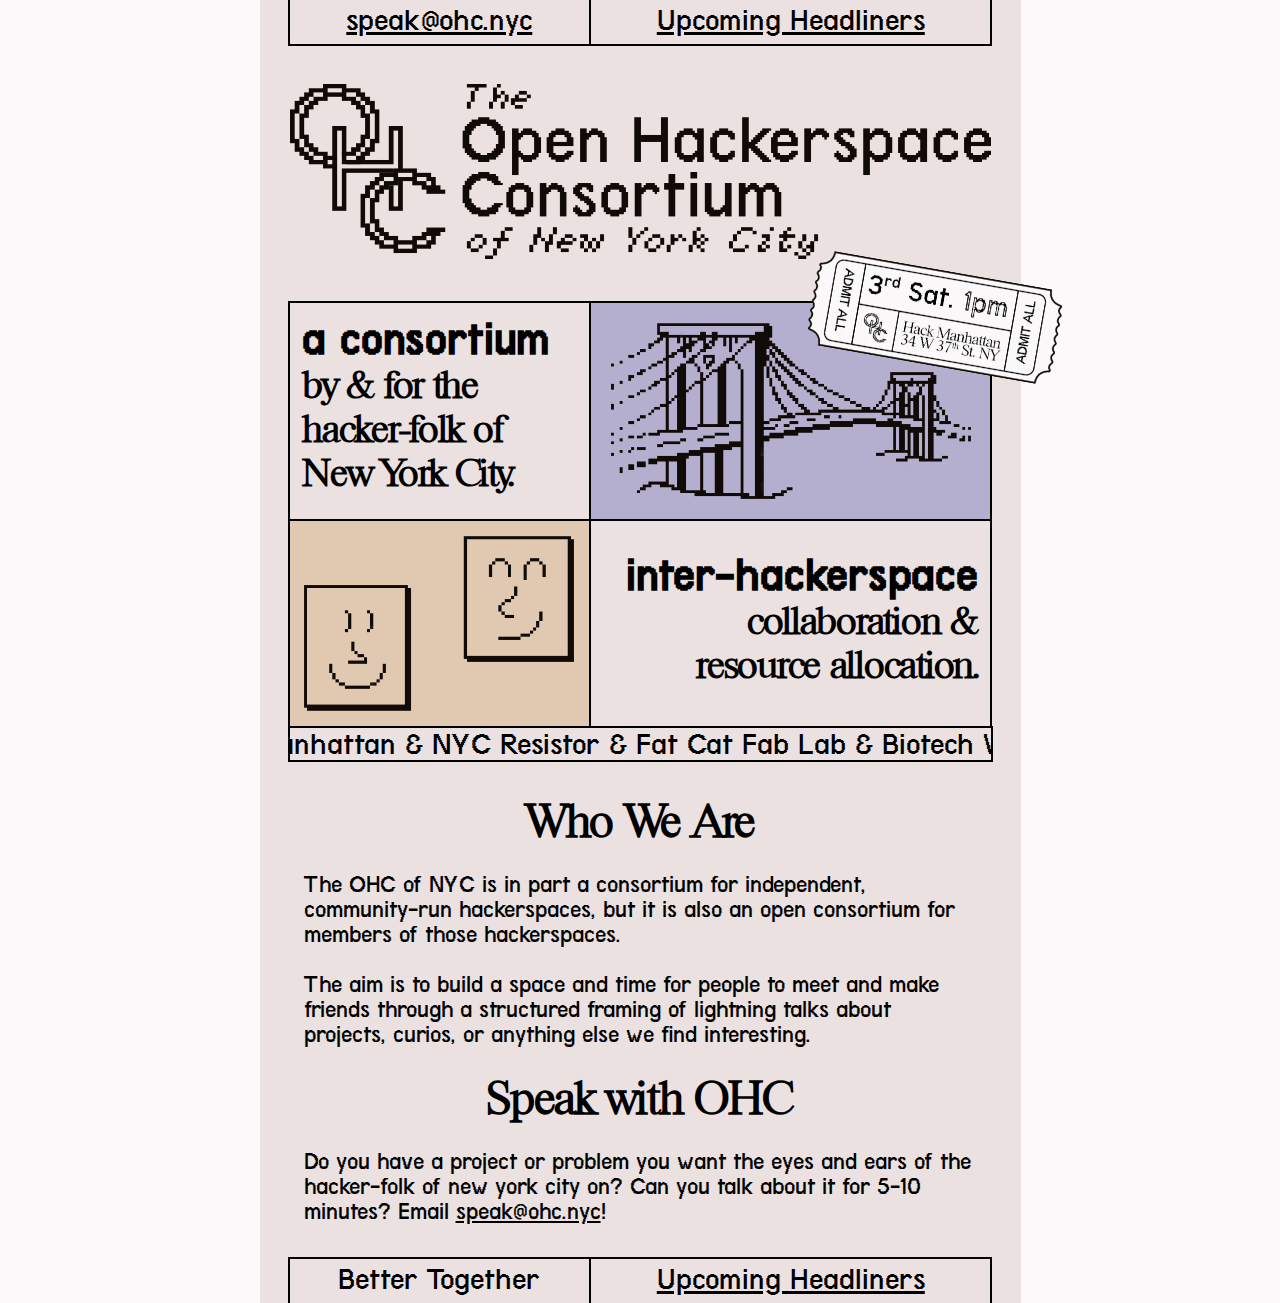
==== index.html @ 44d905d7 "updated marquee" ====
<!doctype html>
<html lang="">

<head>
    <meta charset="UTF-8" />
    <meta name="viewport" content="width=device-width, initial-scale=1.0" />
    <link rel="stylesheet prefetch" href="assets/css/style.css" />
    <link rel="icon" type="image/webp" href="assets/favicon.webp" />
    <script src="assets/marquee.js"></script>
    <meta property="og:title" content="The Open Hackerspace Consortium of NYC" />
    <meta property="og:description" content="A consortium by and for the hacker-folk of New York City for inter-hackerspace collaboration & resource allocation." />
    <meta property="og:url" content="https://ohc.nyc" />
    <title>The OHC of NYC</title>
</head>

<body>
    <row>
        <a href="mailto:speak@ohc.nyc">speak@ohc.nyc</a>
        <a href="headliners">Upcoming Headliners</a>
    </row>

    <img class="ticket" src="assets/ticket.webp">
    <img class="logomark" src="assets/logomark.webp" />

    <div class="hero">
        <div class="motto1 box">
            <h2>a consortium</h2>
            <h3>
                by & for the <br />
                hacker-folk of <br />
                New York City.
            </h3>
        </div>

        <img class="bridge box" src="assets/bridge.webp" />

        <img class="friends box" src="assets/friends.webp" />

        <div class="motto2 box">
            <h2>inter-hackerspace</h2>
            <h3>
                collaboration & <br />
                resource allocation.
            </h3>
        </div>
    </div>

    <div class="marquee"><a>
            Hack Manhattan &
            NYC Resistor &
            Fat Cat Fab Lab &
            Biotech Without Borders &&nbsp
        </a></div>

    <div class="content">
        <h1>Who We Are</h1>
        <p>
            The OHC of NYC is in part a consortium for independent,
            community-run hackerspaces, but it is also an open consortium
            for members of those hackerspaces.
        </p>
        <p>
            The aim is to build a space and time for people to meet
            and make friends through a structured framing of
            lightning talks about projects, curios, or
            anything else we find interesting.
        </p>
        <h1>Speak with OHC</h1>
        <p>
            Do you have a project or problem you want the eyes and ears of the
            hacker-folk of new york city on? Can you talk about it for 5-10 minutes?
            Email <a href="mailto:speak@ohc.nyc">speak@ohc.nyc</a>!
        </p>
    </div>

    <row>
        <a>Better Together</a>
        <a href="headliners">Upcoming Headliners</a>
    </row>

    <!-- <div class="content">
        <h1>Better Together</h1>
        <p>
            A list, neither complete nor exclusive, of the friends of OHC. This
            list may be incomplete, and if you help run a hackerspace in New
            York City, you can help by <a href="mailto:contact@ohc.nyc">expanding it</a>.
        </p>
        <ul>
            <li>
                <img>
                <div>
                    <h2>Biotech Without Borders</h2>
                    <p></p>
                </div>
            </li>
            <li>
                <img>
                <div>
                    <h2>NYC Resistor</h2>
                    <p></p>
                </div>
            </li>
            <li>
                <img>
                <div>
                    <h2>Hack Manhattan</h2>
                    <p></p>
                </div>
            </li>
            <li>
                <img>
                <div>
                    <h2>Fat Cat Fab Lab</h2>
                    <p></p>
                </div>
            </li>
            <li>
                <img>
                <div>
                    <h2>Basement of Woodbine</h2>
                    <p></p>
                </div>
            </li>
            <li>
                <img>
                <div>
                    <h2>Prime Produce</h2>
                    <p></p>
                </div>
            </li>
        </ul>
    </div> -->
</body>

<!-- <footer></footer> -->

</html>
---- assets/css/style.css ----
html {
    background-color: #FBF9F9;
}

h1,
h3 {
    font-family: "riccione";
    letter-spacing: -0.1vw;
    margin: auto;
}

h2 {
    font-family: "terminal";
    margin: auto;
}

p,
a {
    color: black;
    font-family: "terminal";
    font-size: 25px;
}

img {
    max-width: 100%;
}

body {
    margin: auto;
    padding-inline: 30px;
    max-width: 701px;
    background-color: hsl(7, 22%, 90%);
    min-height: 100vh;
}

row {
    display: grid;
    grid-template-columns: 3fr 4fr;
    column-gap: 2px;

    a {
        font-size: xx-large;
        outline: 2px black solid;
        text-align: center;
        padding-top: 4px;
        padding-bottom: 8px;
    }
}

footer {
    display: grid;
    height: 300px;
    background-color: black;
}

.ticket {
    position: absolute;
    width: 250px;
    margin-left: 520px;
    margin-top: 225px;
    transform: rotate(10deg);
}

.ticket:hover {
    animation-name: spin;
    animation-duration: 400ms;
    animation-iteration-count: 1;
    animation-timing-function: ease-in-out;
}

.logomark {
    margin-block: 40px;
}

.hero {
    display: grid;
    grid-template-columns: 3fr 4fr;
    row-gap: 2px;
    column-gap: 2px;
    font-size: xx-large;

    img,
    .motto1,
    .motto2 {
        outline: 2px black solid;
        padding-inline: 1vw;
    }

    img {
        width: 90%;
        padding: 5%;
    }

    .bridge {
        background-color: #B4AFCF;
    }

    .friends {
        background-color: #E0C8B1;
    }

    .motto1 {
        padding-top: 12px;
    }

    .motto2 {
        padding-top: 30px;
        text-align: end;
    }
}

.content {
    width: 96%;
    margin: auto;
    margin-block: 5%;

    h1 {
        text-align: center;
        font-size: 45px;
    }

    h2 {
        font-size: 35px;
    }

    ul {
        h1 {
            margin-bottom: 20px;
        }
    }

    li {
        list-style: none;
        display: grid;
        grid-template-columns: 140px auto;
        grid-template-rows: 160px;
        column-gap: 20px;

        p {
            margin: auto;
        }

        a {
            font-style: italic;
        }

        img {
            width: 90%;
            padding: 5%;
            aspect-ratio: 1/1;
            image-rendering: optimizeSpeed;
            image-rendering: -moz-crisp-edges;
            image-rendering: -o-crisp-edges;
            image-rendering: -webkit-optimize-contrast;
            image-rendering: pixelated;
            image-rendering: optimize-contrast;
            -ms-interpolation-mode: nearest-neighbor;
        }
    }
}

.marquee {
    overflow: hidden;
    display: flex;
    outline: 2px black solid;
    margin-top: 2px;

    a {
        font-size: xx-large;
        white-space: nowrap;
        outline: 0px;
    }
}

@media only screen and (max-width: 750px) {
    .ticket {
        margin-left: 500px;
        margin-top: 225px;
        width: 200px;
    }
}

@media only screen and (max-width: 700px) {
    html {
        background-color: hsl(7, 22%, 90%);
    }

    .ticket {
        display: none;
    }

    .marquee {
        margin-top: 16px;

        a {
            font-size: 5vw;
        }
    }

    body {
        padding-inline: 0px;
    }

    row {
        margin-block: 2px;

        a {
            font-size: larger;
        }
    }

    .logomark {
        width: 96%;
        padding-inline: 2%;
        margin-block: 15px;
    }

    .hero {
        grid-template-columns: 1fr;
        grid-template-rows: 4fr 3fr;
        font-size: 6vw;

        img,
        .motto1,
        .motto2 {
            padding-top: 0px;
            outline: none;
        }

        h2 {
            letter-spacing: -0.4vw;
        }

        img {
            display: none;
        }

        .motto1 {
            background: no-repeat right/38vw url("../half-bridge.webp");
        }

        .motto2 {
            background: no-repeat left/24vw url("../close-friends.webp");
            margin-inline: 1vw;
            margin-block: 4px;
        }
    }

    .content {
        h1 {
            font-size: 10vw;
        }

        ul {
            padding: 0px;

            h1 {
                margin-top: -25px;
            }
        }

        li {
            grid-template-columns: auto;
            grid-template-rows: auto;

            div {
                margin-bottom: 30px;
            }

            img {
                padding: 0px;
                width: 80px;
            }
        }
    }
}

@font-face {
    font-family: "riccione";
    src: url("../fonts/riccione-serial-light-regular.ttf") format("truetype");
    font-weight: normal;
    font-style: normal;
}

@font-face {
    font-family: "terminal";
    src: url("../fonts/terminal-grotesque.ttf") format("truetype");
    font-weight: normal;
    font-style: normal;
}

@keyframes spin {
    0% {
        transform: rotate(10deg);
        -webkit-transform: rotate(10deg);
        -moz-transform: rotate(10deg);
        -ms-transform: rotate(10deg);
    }

    33% {
        transform: rotate(6deg);
        -webkit-transform: rotate(6deg);
        -moz-transform: rotate(6deg);
        -ms-transform: rotate(6deg);
    }

    66% {
        transform: rotate(16deg);
        -webkit-transform: rotate(16deg);
        -moz-transform: rotate(6deg);
        -ms-transform: rotate(6deg);
    }

    100% {
        transform: rotate(10deg);
        -webkit-transform: rotate(10deg);
        -moz-transform: rotate(6deg);
        -ms-transform: rotate(6deg);
    }
}
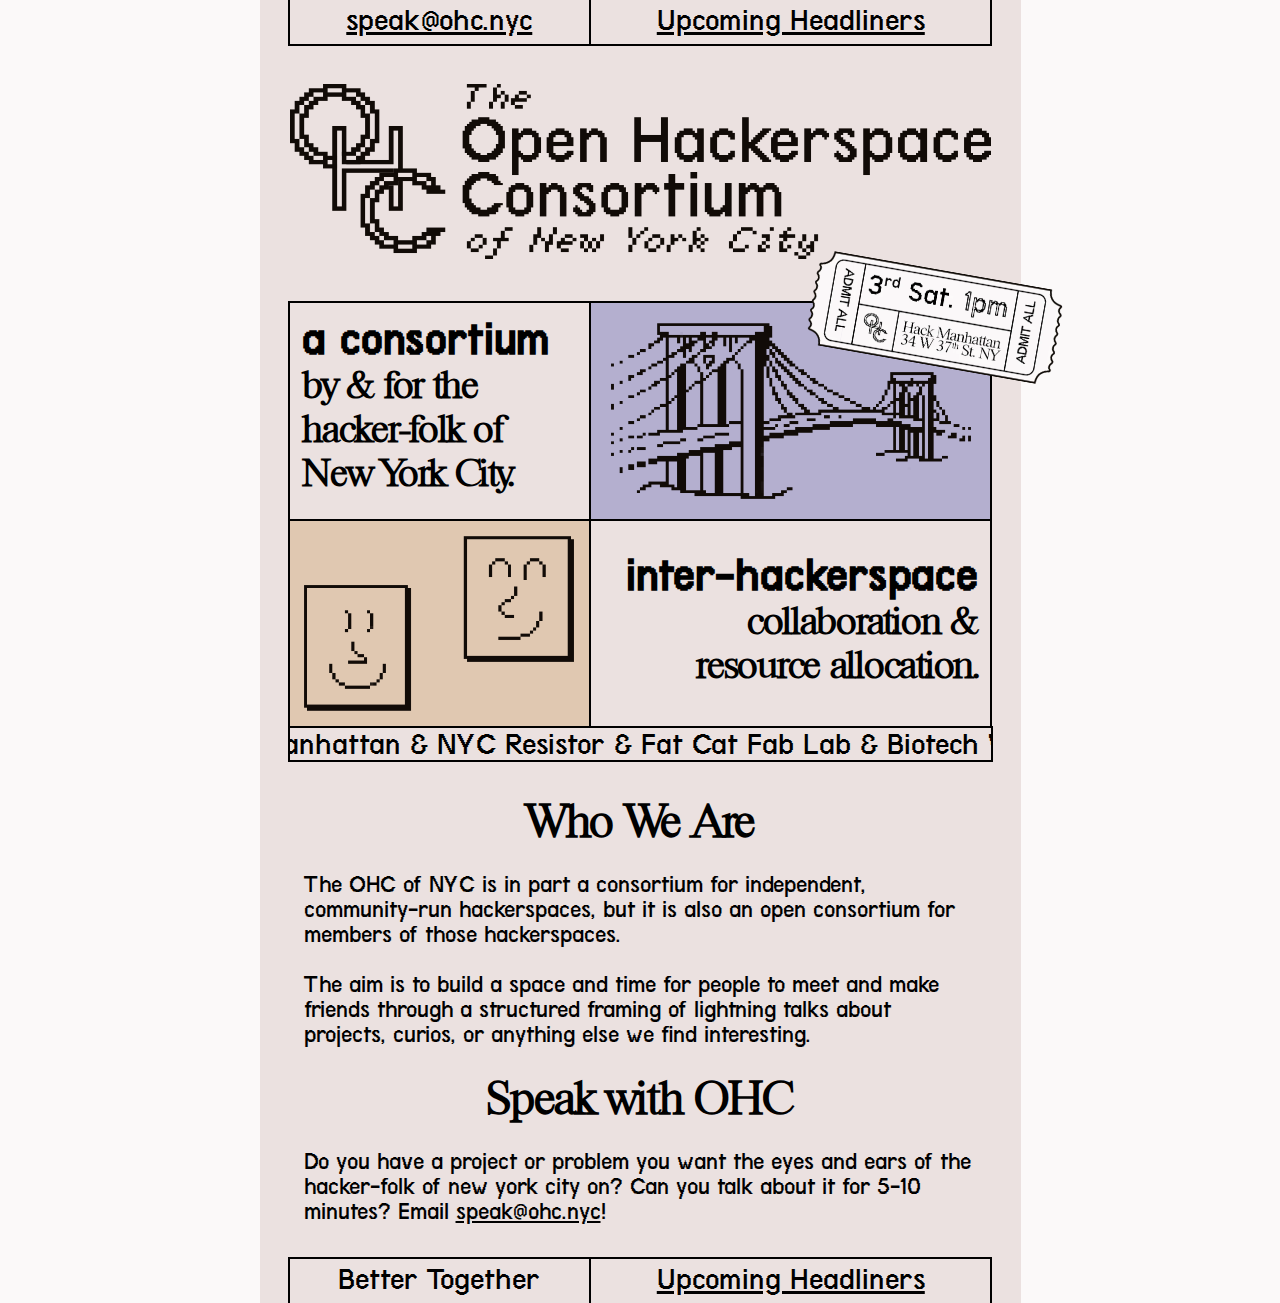
==== commit 4d91b845: "added alt text - thanks Danny!" ====
--- a/index.html
+++ b/index.html
@@ -19,7 +19,7 @@
         <a href="headliners">Upcoming Headliners</a>
     </row>
 
-    <img class="ticket" src="assets/ticket.webp">
+    <img alt="a carnival style ticket that says: admit all 3rd Sat. 1PM Hack Manhattan 34 W 37th Street The Open Hackerspace Consortium of New York City a consortium by and for the hacker-folk of NYC for inter-space collaboration and resource allocation" class="ticket" src="assets/ticket.webp">
     <img class="logomark" src="assets/logomark.webp" />
 
     <div class="hero">
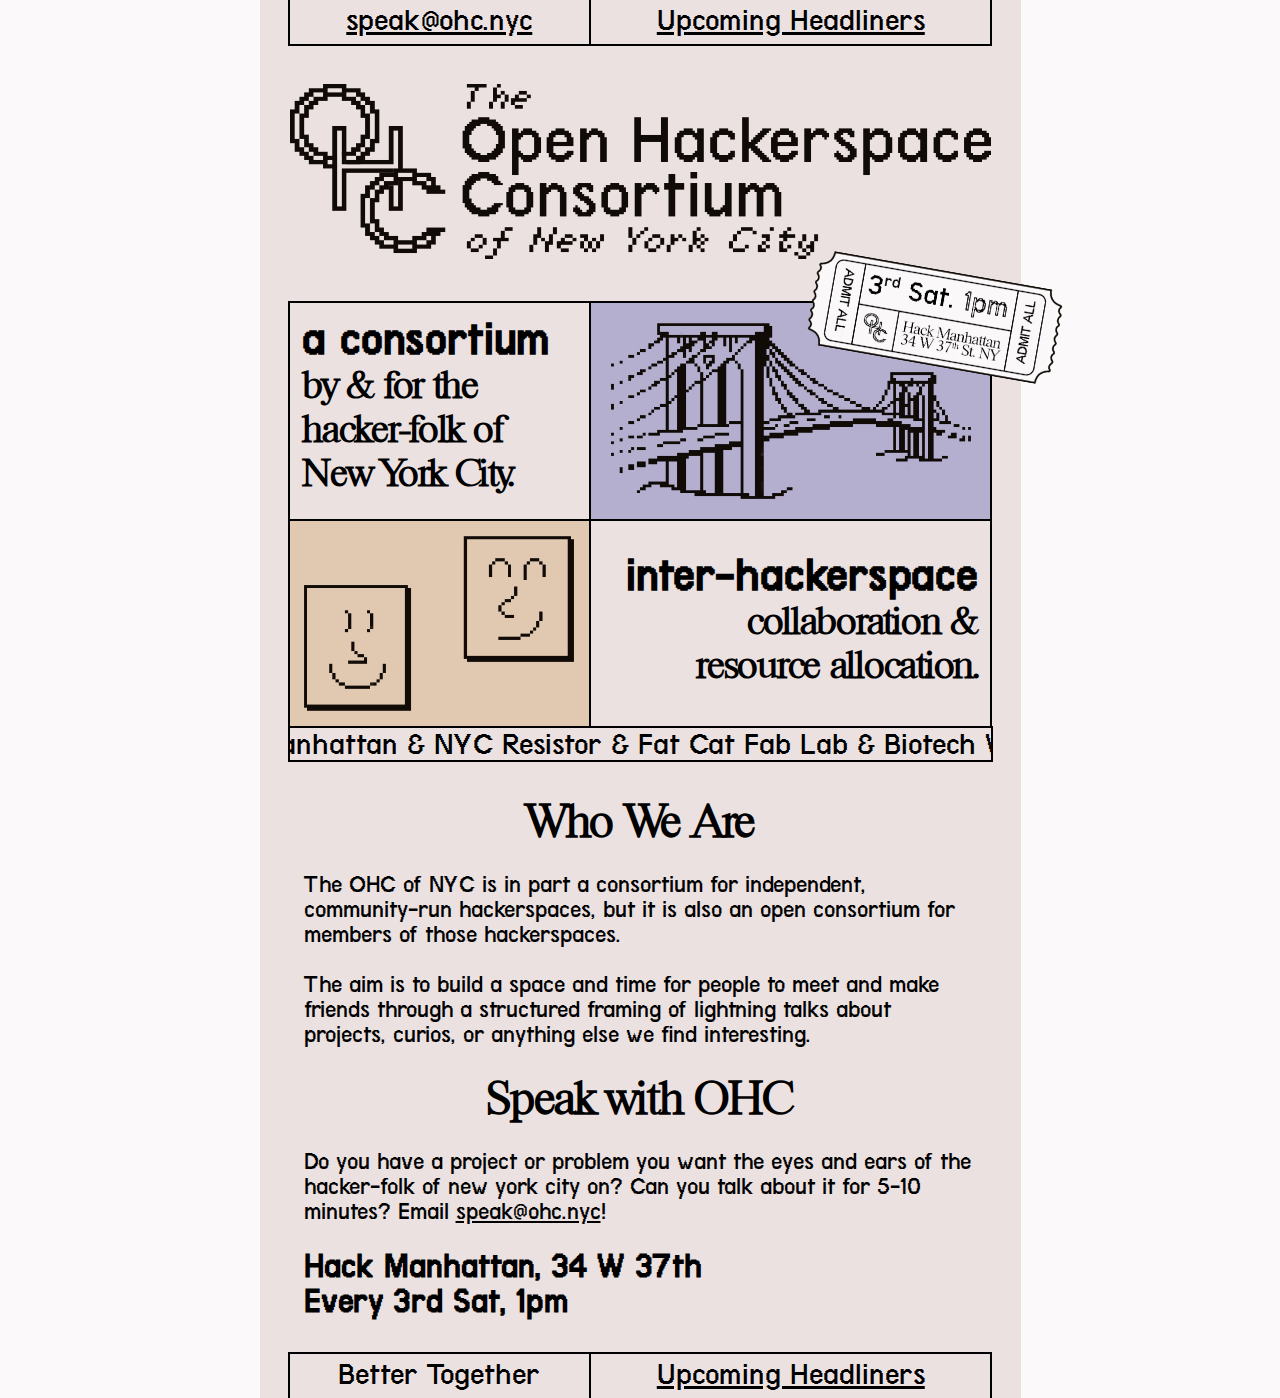
==== commit 53660476: "added time/place temporarily" ====
--- a/index.html
+++ b/index.html
@@ -71,6 +71,10 @@
             hacker-folk of new york city on? Can you talk about it for 5-10 minutes?
             Email <a href="mailto:speak@ohc.nyc">speak@ohc.nyc</a>!
         </p>
+        <h2>
+            Hack Manhattan, 34 W 37th
+            <br>Every 3rd Sat, 1pm
+        </h2>
     </div>
 
     <row>
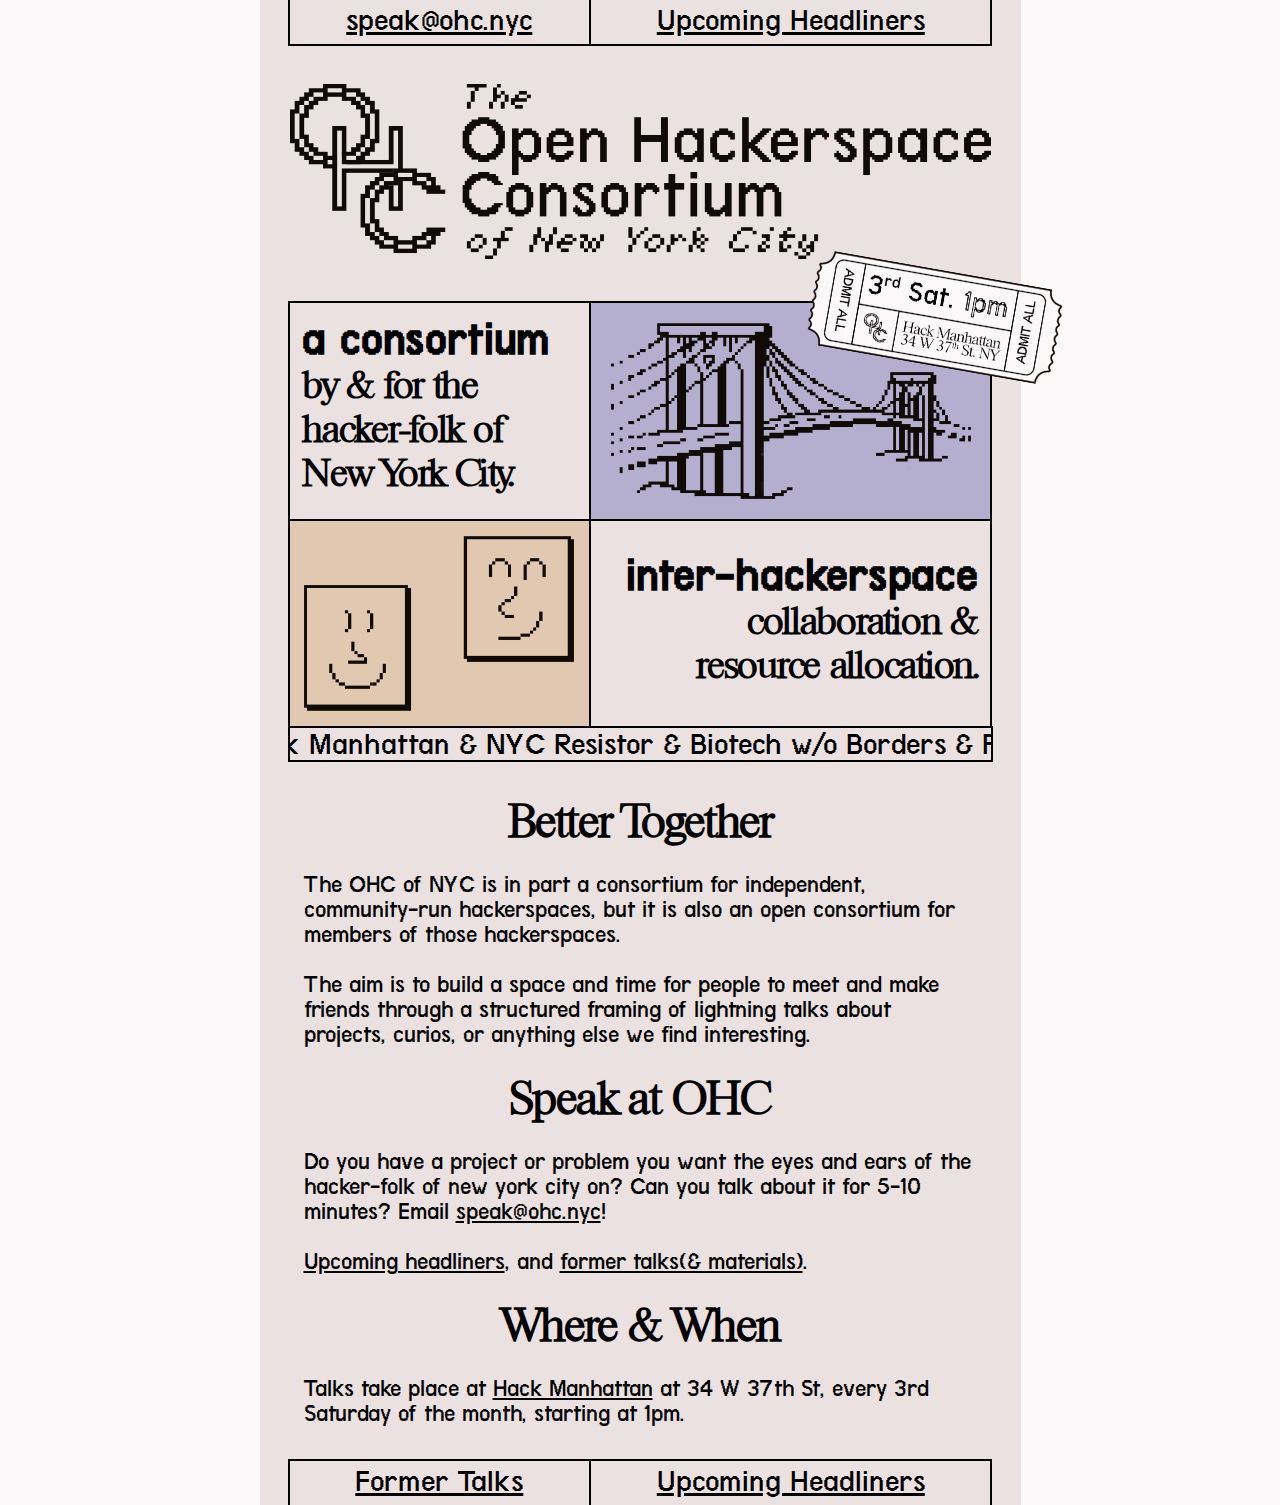
==== commit 29634de8: "added where & when" ====
--- a/index.html
+++ b/index.html
@@ -20,7 +20,7 @@
     </row>
 
     <img alt="a carnival style ticket that says: admit all 3rd Sat. 1PM Hack Manhattan 34 W 37th Street The Open Hackerspace Consortium of New York City a consortium by and for the hacker-folk of NYC for inter-space collaboration and resource allocation" class="ticket" src="assets/ticket.webp">
-    <img class="logomark" src="assets/logomark.webp" />
+    <img class="logomark" src="assets/logomark.webp">
 
     <div class="hero">
         <div class="motto1 box">
@@ -45,15 +45,18 @@
         </div>
     </div>
 
-    <div class="marquee"><a>
+    <div class="marquee" onmouseenter="speed=0;" onmouseleave="speed=0.3;"><a>
             Hack Manhattan &
             NYC Resistor &
+            Biotech w/o Borders &
             Fat Cat Fab Lab &
-            Biotech Without Borders &&nbsp
-        </a></div>
+            NYC 2600 &
+            Always More &&nbsp
+        </a>
+    </div>
 
     <div class="content">
-        <h1>Who We Are</h1>
+        <h1>Better Together</h1>
         <p>
             The OHC of NYC is in part a consortium for independent,
             community-run hackerspaces, but it is also an open consortium
@@ -65,77 +68,27 @@
             lightning talks about projects, curios, or
             anything else we find interesting.
         </p>
-        <h1>Speak with OHC</h1>
+        <h1>Speak at OHC</h1>
         <p>
             Do you have a project or problem you want the eyes and ears of the
             hacker-folk of new york city on? Can you talk about it for 5-10 minutes?
             Email <a href="mailto:speak@ohc.nyc">speak@ohc.nyc</a>!
         </p>
-        <h2>
-            Hack Manhattan, 34 W 37th
-            <br>Every 3rd Sat, 1pm
-        </h2>
+        <p>
+            <a href="headliners">Upcoming headliners</a>, and
+            <a href="former">former talks(& materials)</a>.
+        </p>
+        <h1>Where & When</h1>
+        <p>
+            Talks take place at <a href="https://hackmanhattan.com">Hack Manhattan</a>
+            at 34 W 37th St, every 3rd Saturday of the month, starting at 1pm.
+        </p>
     </div>
 
     <row>
-        <a>Better Together</a>
+        <a href="former">Former Talks</a>
         <a href="headliners">Upcoming Headliners</a>
     </row>
-
-    <!-- <div class="content">
-        <h1>Better Together</h1>
-        <p>
-            A list, neither complete nor exclusive, of the friends of OHC. This
-            list may be incomplete, and if you help run a hackerspace in New
-            York City, you can help by <a href="mailto:contact@ohc.nyc">expanding it</a>.
-        </p>
-        <ul>
-            <li>
-                <img>
-                <div>
-                    <h2>Biotech Without Borders</h2>
-                    <p></p>
-                </div>
-            </li>
-            <li>
-                <img>
-                <div>
-                    <h2>NYC Resistor</h2>
-                    <p></p>
-                </div>
-            </li>
-            <li>
-                <img>
-                <div>
-                    <h2>Hack Manhattan</h2>
-                    <p></p>
-                </div>
-            </li>
-            <li>
-                <img>
-                <div>
-                    <h2>Fat Cat Fab Lab</h2>
-                    <p></p>
-                </div>
-            </li>
-            <li>
-                <img>
-                <div>
-                    <h2>Basement of Woodbine</h2>
-                    <p></p>
-                </div>
-            </li>
-            <li>
-                <img>
-                <div>
-                    <h2>Prime Produce</h2>
-                    <p></p>
-                </div>
-            </li>
-        </ul>
-    </div> -->
 </body>
 
-<!-- <footer></footer> -->
-
 </html>--- a/assets/css/style.css
+++ b/assets/css/style.css
@@ -1,320 +1,276 @@
 html {
-    background-color: #FBF9F9;
+  background-color: #FBF9F9;
 }
 
 h1,
 h3 {
-    font-family: "riccione";
-    letter-spacing: -0.1vw;
-    margin: auto;
+  font-family: "riccione";
+  letter-spacing: -0.1vw;
+  margin: auto;
 }
 
 h2 {
-    font-family: "terminal";
-    margin: auto;
+  font-family: "terminal";
+  margin: auto;
 }
 
 p,
 a {
-    color: black;
-    font-family: "terminal";
-    font-size: 25px;
+  color: black;
+  font-family: "terminal";
+  font-size: 25px;
 }
 
 img {
-    max-width: 100%;
+  max-width: 100%;
 }
 
 body {
-    margin: auto;
-    padding-inline: 30px;
-    max-width: 701px;
+  margin: auto;
+  padding-inline: 30px;
+  max-width: 701px;
+  background-color: hsl(7, 22%, 90%);
+  min-height: 100vh;
+}
+
+row {
+  display: grid;
+  grid-template-columns: 3fr 4fr;
+  column-gap: 2px;
+}
+row a {
+  font-size: xx-large;
+  outline: 2px black solid;
+  text-align: center;
+  padding-top: 4px;
+  padding-bottom: 8px;
+}
+
+footer {
+  display: grid;
+  height: 300px;
+  background-color: black;
+}
+
+.ticket {
+  position: absolute;
+  width: 250px;
+  margin-left: 520px;
+  margin-top: 225px;
+  transform: rotate(10deg);
+  z-index: 1;
+}
+
+.ticket:hover {
+  animation-name: spin;
+  animation-duration: 400ms;
+  animation-iteration-count: 1;
+  animation-timing-function: ease-in-out;
+}
+
+.logomark {
+  margin-block: 40px;
+}
+
+.hero {
+  display: grid;
+  grid-template-columns: 3fr 4fr;
+  row-gap: 2px;
+  column-gap: 2px;
+  font-size: xx-large;
+}
+.hero img,
+.hero .motto1,
+.hero .motto2 {
+  outline: 2px black solid;
+  padding-inline: 1vw;
+}
+.hero img {
+  width: 90%;
+  padding: 5%;
+}
+.hero .bridge {
+  background-color: #B4AFCF;
+}
+.hero .friends {
+  background-color: #E0C8B1;
+}
+.hero .motto1 {
+  padding-top: 12px;
+}
+.hero .motto2 {
+  padding-top: 30px;
+  text-align: end;
+}
+
+.content {
+  width: 96%;
+  margin: auto;
+  margin-block: 5%;
+}
+.content h1 {
+  text-align: center;
+  font-size: 45px;
+}
+.content h2 {
+  font-size: 35px;
+}
+.content ul h1 {
+  margin-bottom: 20px;
+}
+.content li {
+  list-style: none;
+  display: grid;
+  grid-template-columns: 140px auto;
+  grid-template-rows: 160px;
+  column-gap: 20px;
+}
+.content li p {
+  margin: auto;
+}
+.content li a {
+  font-style: italic;
+}
+.content li img {
+  width: 90%;
+  padding: 5%;
+  aspect-ratio: 1/1;
+  image-rendering: optimizeSpeed;
+  image-rendering: -moz-crisp-edges;
+  image-rendering: -o-crisp-edges;
+  image-rendering: -webkit-optimize-contrast;
+  image-rendering: pixelated;
+  image-rendering: optimize-contrast;
+  -ms-interpolation-mode: nearest-neighbor;
+}
+
+.marquee {
+  overflow: hidden;
+  display: flex;
+  outline: 2px black solid;
+  margin-top: 2px;
+}
+.marquee a {
+  font-size: xx-large;
+  white-space: nowrap;
+  outline: 0px;
+}
+
+@media only screen and (max-width: 750px) {
+  .ticket {
+    margin-left: 500px;
+    margin-top: 225px;
+    width: 200px;
+  }
+}
+@media only screen and (max-width: 700px) {
+  html {
     background-color: hsl(7, 22%, 90%);
-    min-height: 100vh;
-}
-
-row {
-    display: grid;
-    grid-template-columns: 3fr 4fr;
-    column-gap: 2px;
-
-    a {
-        font-size: xx-large;
-        outline: 2px black solid;
-        text-align: center;
-        padding-top: 4px;
-        padding-bottom: 8px;
-    }
-}
-
-footer {
-    display: grid;
-    height: 300px;
-    background-color: black;
-}
-
-.ticket {
-    position: absolute;
-    width: 250px;
-    margin-left: 520px;
-    margin-top: 225px;
+  }
+  .ticket {
+    display: none;
+  }
+  .marquee {
+    margin-top: 16px;
+  }
+  .marquee a {
+    font-size: 5vw;
+  }
+  body {
+    padding-inline: 0px;
+  }
+  row {
+    margin-block: 2px;
+  }
+  row a {
+    font-size: larger;
+  }
+  .logomark {
+    width: 96%;
+    padding-inline: 2%;
+    margin-block: 15px;
+  }
+  .hero {
+    grid-template-columns: 1fr;
+    grid-template-rows: 4fr 3fr;
+    font-size: 6vw;
+  }
+  .hero img,
+  .hero .motto1,
+  .hero .motto2 {
+    padding-top: 0px;
+    outline: none;
+  }
+  .hero h2 {
+    letter-spacing: -0.4vw;
+  }
+  .hero img {
+    display: none;
+  }
+  .hero .motto1 {
+    background: no-repeat right/38vw url("../half-bridge.webp");
+  }
+  .hero .motto2 {
+    background: no-repeat left/24vw url("../close-friends.webp");
+    margin-inline: 1vw;
+    margin-block: 4px;
+  }
+  .content h1 {
+    font-size: 10vw;
+  }
+  .content ul {
+    padding: 0px;
+  }
+  .content ul h1 {
+    margin-top: -25px;
+  }
+  .content li {
+    grid-template-columns: auto;
+    grid-template-rows: auto;
+  }
+  .content li div {
+    margin-bottom: 30px;
+  }
+  .content li img {
+    padding: 0px;
+    width: 80px;
+  }
+}
+@font-face {
+  font-family: "riccione";
+  src: url("../fonts/riccione-serial-light-regular.ttf") format("truetype");
+  font-weight: normal;
+  font-style: normal;
+}
+@font-face {
+  font-family: "terminal";
+  src: url("../fonts/terminal-grotesque.ttf") format("truetype");
+  font-weight: normal;
+  font-style: normal;
+}
+@keyframes spin {
+  0% {
     transform: rotate(10deg);
-}
-
-.ticket:hover {
-    animation-name: spin;
-    animation-duration: 400ms;
-    animation-iteration-count: 1;
-    animation-timing-function: ease-in-out;
-}
-
-.logomark {
-    margin-block: 40px;
-}
-
-.hero {
-    display: grid;
-    grid-template-columns: 3fr 4fr;
-    row-gap: 2px;
-    column-gap: 2px;
-    font-size: xx-large;
-
-    img,
-    .motto1,
-    .motto2 {
-        outline: 2px black solid;
-        padding-inline: 1vw;
-    }
-
-    img {
-        width: 90%;
-        padding: 5%;
-    }
-
-    .bridge {
-        background-color: #B4AFCF;
-    }
-
-    .friends {
-        background-color: #E0C8B1;
-    }
-
-    .motto1 {
-        padding-top: 12px;
-    }
-
-    .motto2 {
-        padding-top: 30px;
-        text-align: end;
-    }
-}
-
-.content {
-    width: 96%;
-    margin: auto;
-    margin-block: 5%;
-
-    h1 {
-        text-align: center;
-        font-size: 45px;
-    }
-
-    h2 {
-        font-size: 35px;
-    }
-
-    ul {
-        h1 {
-            margin-bottom: 20px;
-        }
-    }
-
-    li {
-        list-style: none;
-        display: grid;
-        grid-template-columns: 140px auto;
-        grid-template-rows: 160px;
-        column-gap: 20px;
-
-        p {
-            margin: auto;
-        }
-
-        a {
-            font-style: italic;
-        }
-
-        img {
-            width: 90%;
-            padding: 5%;
-            aspect-ratio: 1/1;
-            image-rendering: optimizeSpeed;
-            image-rendering: -moz-crisp-edges;
-            image-rendering: -o-crisp-edges;
-            image-rendering: -webkit-optimize-contrast;
-            image-rendering: pixelated;
-            image-rendering: optimize-contrast;
-            -ms-interpolation-mode: nearest-neighbor;
-        }
-    }
-}
-
-.marquee {
-    overflow: hidden;
-    display: flex;
-    outline: 2px black solid;
-    margin-top: 2px;
-
-    a {
-        font-size: xx-large;
-        white-space: nowrap;
-        outline: 0px;
-    }
-}
-
-@media only screen and (max-width: 750px) {
-    .ticket {
-        margin-left: 500px;
-        margin-top: 225px;
-        width: 200px;
-    }
-}
-
-@media only screen and (max-width: 700px) {
-    html {
-        background-color: hsl(7, 22%, 90%);
-    }
-
-    .ticket {
-        display: none;
-    }
-
-    .marquee {
-        margin-top: 16px;
-
-        a {
-            font-size: 5vw;
-        }
-    }
-
-    body {
-        padding-inline: 0px;
-    }
-
-    row {
-        margin-block: 2px;
-
-        a {
-            font-size: larger;
-        }
-    }
-
-    .logomark {
-        width: 96%;
-        padding-inline: 2%;
-        margin-block: 15px;
-    }
-
-    .hero {
-        grid-template-columns: 1fr;
-        grid-template-rows: 4fr 3fr;
-        font-size: 6vw;
-
-        img,
-        .motto1,
-        .motto2 {
-            padding-top: 0px;
-            outline: none;
-        }
-
-        h2 {
-            letter-spacing: -0.4vw;
-        }
-
-        img {
-            display: none;
-        }
-
-        .motto1 {
-            background: no-repeat right/38vw url("../half-bridge.webp");
-        }
-
-        .motto2 {
-            background: no-repeat left/24vw url("../close-friends.webp");
-            margin-inline: 1vw;
-            margin-block: 4px;
-        }
-    }
-
-    .content {
-        h1 {
-            font-size: 10vw;
-        }
-
-        ul {
-            padding: 0px;
-
-            h1 {
-                margin-top: -25px;
-            }
-        }
-
-        li {
-            grid-template-columns: auto;
-            grid-template-rows: auto;
-
-            div {
-                margin-bottom: 30px;
-            }
-
-            img {
-                padding: 0px;
-                width: 80px;
-            }
-        }
-    }
-}
-
-@font-face {
-    font-family: "riccione";
-    src: url("../fonts/riccione-serial-light-regular.ttf") format("truetype");
-    font-weight: normal;
-    font-style: normal;
-}
-
-@font-face {
-    font-family: "terminal";
-    src: url("../fonts/terminal-grotesque.ttf") format("truetype");
-    font-weight: normal;
-    font-style: normal;
-}
-
-@keyframes spin {
-    0% {
-        transform: rotate(10deg);
-        -webkit-transform: rotate(10deg);
-        -moz-transform: rotate(10deg);
-        -ms-transform: rotate(10deg);
-    }
-
-    33% {
-        transform: rotate(6deg);
-        -webkit-transform: rotate(6deg);
-        -moz-transform: rotate(6deg);
-        -ms-transform: rotate(6deg);
-    }
-
-    66% {
-        transform: rotate(16deg);
-        -webkit-transform: rotate(16deg);
-        -moz-transform: rotate(6deg);
-        -ms-transform: rotate(6deg);
-    }
-
-    100% {
-        transform: rotate(10deg);
-        -webkit-transform: rotate(10deg);
-        -moz-transform: rotate(6deg);
-        -ms-transform: rotate(6deg);
-    }
+    -webkit-transform: rotate(10deg);
+    -moz-transform: rotate(10deg);
+    -ms-transform: rotate(10deg);
+  }
+  33% {
+    transform: rotate(6deg);
+    -webkit-transform: rotate(6deg);
+    -moz-transform: rotate(6deg);
+    -ms-transform: rotate(6deg);
+  }
+  66% {
+    transform: rotate(16deg);
+    -webkit-transform: rotate(16deg);
+    -moz-transform: rotate(6deg);
+    -ms-transform: rotate(6deg);
+  }
+  100% {
+    transform: rotate(10deg);
+    -webkit-transform: rotate(10deg);
+    -moz-transform: rotate(6deg);
+    -ms-transform: rotate(6deg);
+  }
 }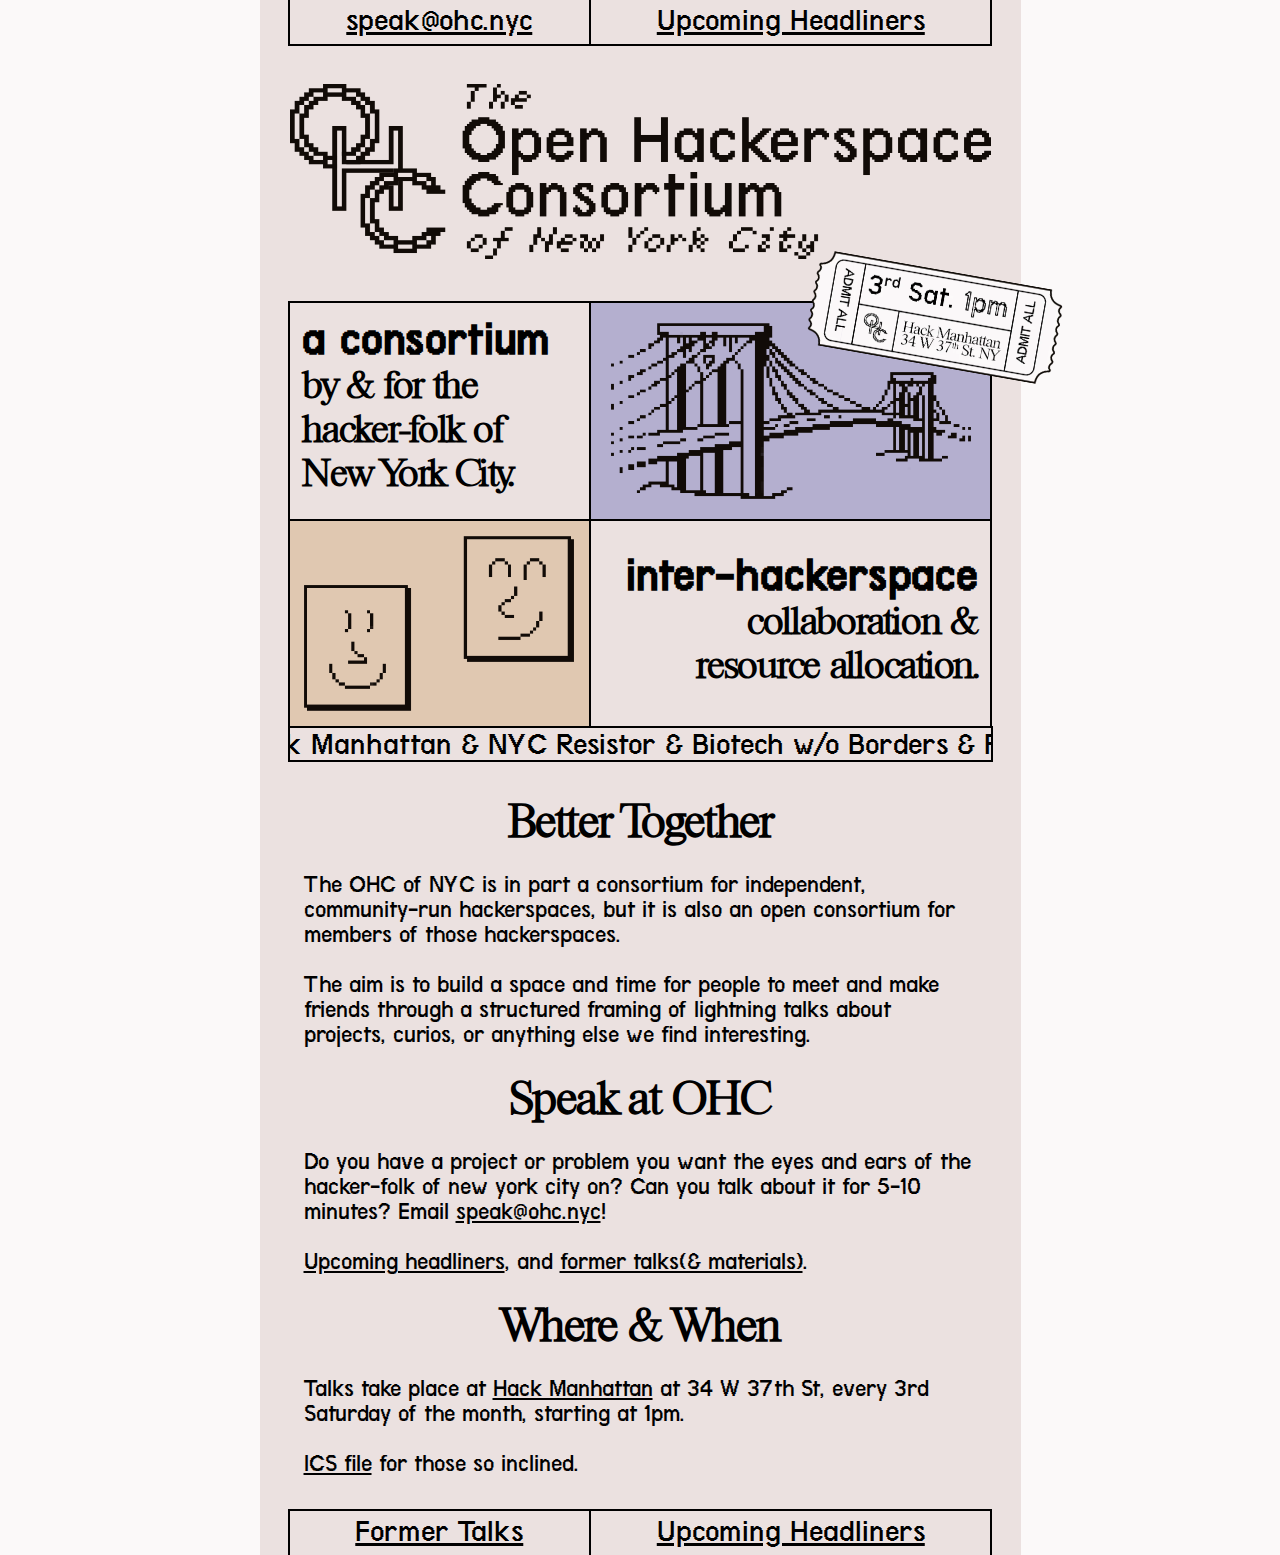
==== commit b72ee43d: "added ics" ====
--- a/index.html
+++ b/index.html
@@ -83,6 +83,7 @@
             Talks take place at <a href="https://hackmanhattan.com">Hack Manhattan</a>
             at 34 W 37th St, every 3rd Saturday of the month, starting at 1pm.
         </p>
+        <p><a href="assets/OHCNYC.ics">ICS file</a> for those so inclined.</p>
     </div>
 
     <row>
--- a/assets/css/style.css
+++ b/assets/css/style.css
@@ -122,11 +122,15 @@
   list-style: none;
   display: grid;
   grid-template-columns: 140px auto;
-  grid-template-rows: 160px;
+  grid-template-rows: auto;
+  margin-block: 30px;
   column-gap: 20px;
 }
 .content li p {
   margin: auto;
+}
+.content li p a {
+  font-style: normal;
 }
 .content li a {
   font-style: italic;
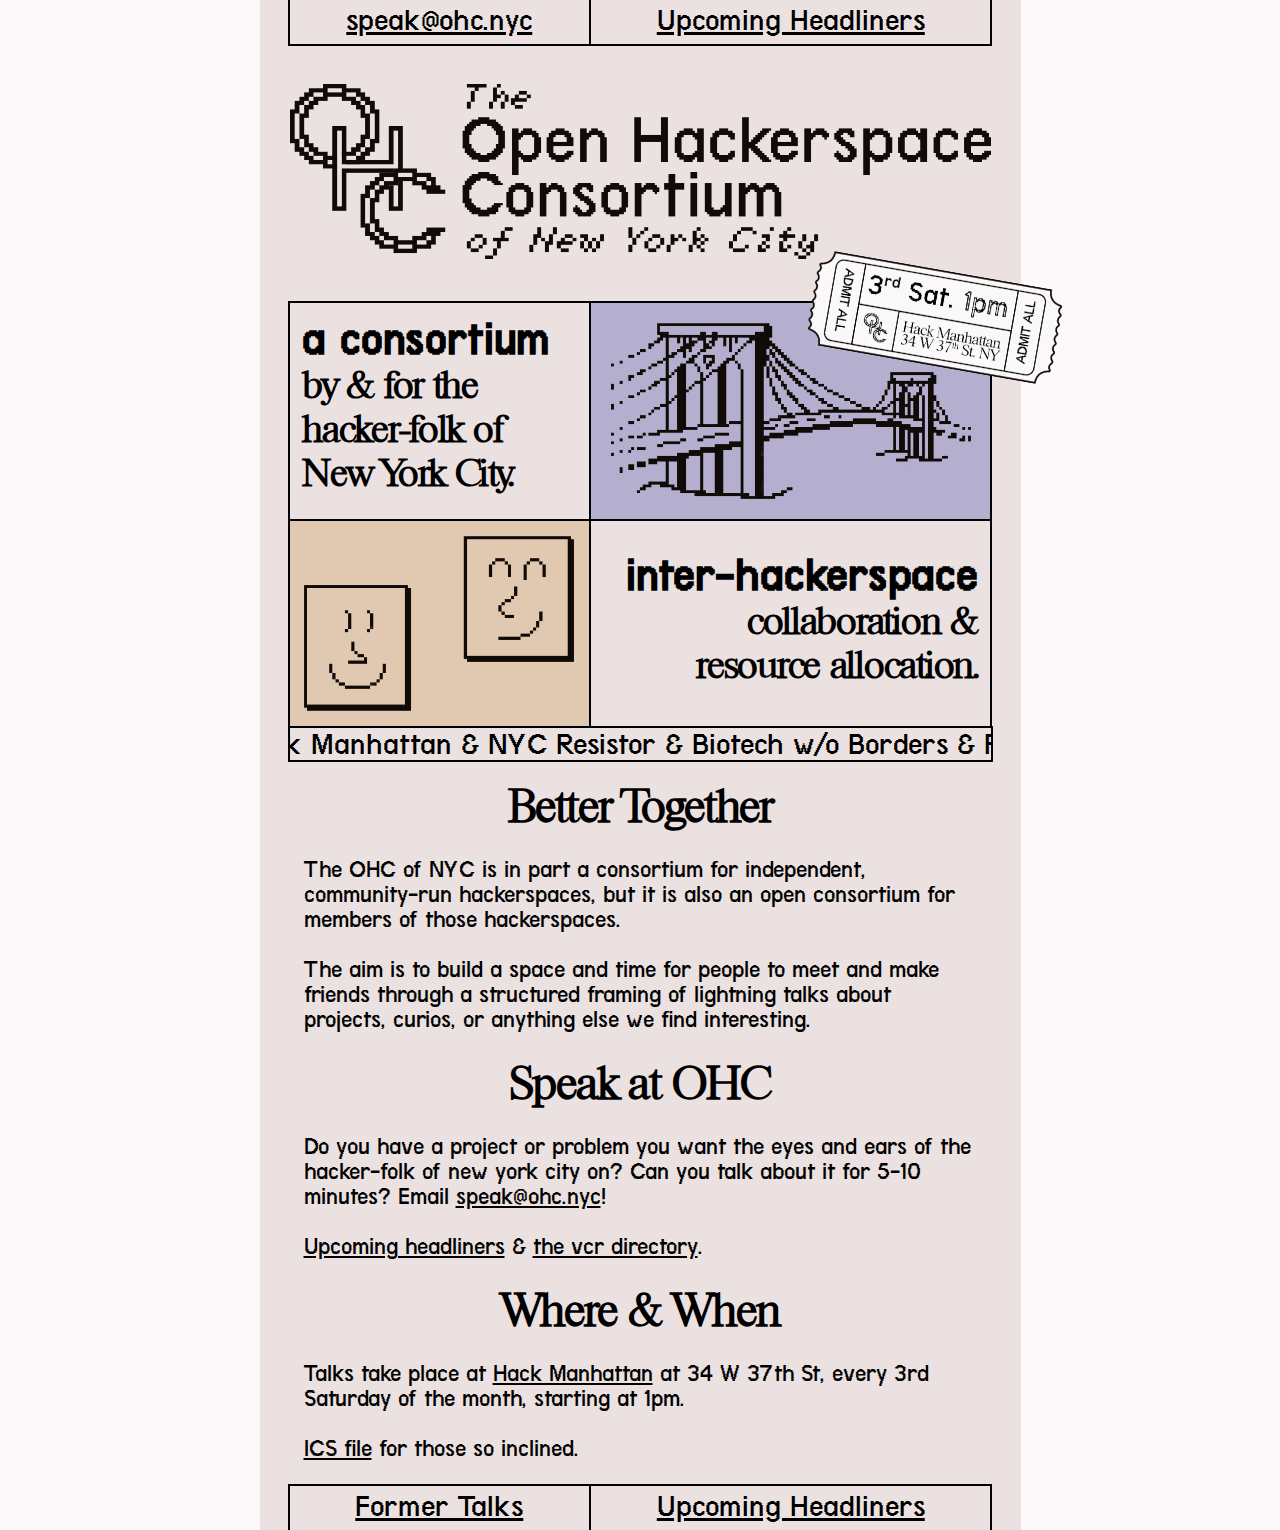
==== commit 13df45ca: "added vcr directory" ====
--- a/index.html
+++ b/index.html
@@ -5,6 +5,7 @@
     <meta charset="UTF-8" />
     <meta name="viewport" content="width=device-width, initial-scale=1.0" />
     <link rel="stylesheet prefetch" href="assets/css/style.css" />
+    <link rel="stylesheet prefetch" href="assets/css/index.css" />
     <link rel="icon" type="image/webp" href="assets/favicon.webp" />
     <script src="assets/marquee.js"></script>
     <meta property="og:title" content="The Open Hackerspace Consortium of NYC" />
@@ -51,6 +52,7 @@
             Biotech w/o Borders &
             Fat Cat Fab Lab &
             NYC 2600 &
+            Woodbine Basement &
             Always More &&nbsp
         </a>
     </div>
@@ -75,8 +77,8 @@
             Email <a href="mailto:speak@ohc.nyc">speak@ohc.nyc</a>!
         </p>
         <p>
-            <a href="headliners">Upcoming headliners</a>, and
-            <a href="former">former talks(& materials)</a>.
+            <a href="headliners">Upcoming headliners</a> &
+            <a href="vcr/">the vcr directory</a>.
         </p>
         <h1>Where & When</h1>
         <p>
@@ -87,7 +89,7 @@
     </div>
 
     <row>
-        <a href="former">Former Talks</a>
+        <a href="vcr/">Former Talks</a>
         <a href="headliners">Upcoming Headliners</a>
     </row>
 </body>
--- a/assets/css/style.css
+++ b/assets/css/style.css
@@ -1,36 +1,17 @@
+@font-face {
+  font-family: "riccione";
+  src: url("../fonts/riccione-serial-light-regular.ttf") format("truetype");
+  font-weight: normal;
+  font-style: normal;
+}
+@font-face {
+  font-family: "terminal";
+  src: url("../fonts/terminal-grotesque.ttf") format("truetype");
+  font-weight: normal;
+  font-style: normal;
+}
 html {
   background-color: #FBF9F9;
-}
-
-h1,
-h3 {
-  font-family: "riccione";
-  letter-spacing: -0.1vw;
-  margin: auto;
-}
-
-h2 {
-  font-family: "terminal";
-  margin: auto;
-}
-
-p,
-a {
-  color: black;
-  font-family: "terminal";
-  font-size: 25px;
-}
-
-img {
-  max-width: 100%;
-}
-
-body {
-  margin: auto;
-  padding-inline: 30px;
-  max-width: 701px;
-  background-color: hsl(7, 22%, 90%);
-  min-height: 100vh;
 }
 
 row {
@@ -46,79 +27,33 @@
   padding-bottom: 8px;
 }
 
-footer {
-  display: grid;
-  height: 300px;
-  background-color: black;
+ul {
+  padding-inline-start: 0px;
+}
+ul li {
+  margin-top: auto;
+  margin-bottom: auto;
 }
 
-.ticket {
-  position: absolute;
-  width: 250px;
-  margin-left: 520px;
-  margin-top: 225px;
-  transform: rotate(10deg);
-  z-index: 1;
+h1,
+h3 {
+  font-family: "riccione";
+  letter-spacing: -0.1vw;
+  margin: auto;
 }
 
-.ticket:hover {
-  animation-name: spin;
-  animation-duration: 400ms;
-  animation-iteration-count: 1;
-  animation-timing-function: ease-in-out;
+h2 {
+  font-family: "terminal";
+  margin: auto;
 }
 
-.logomark {
-  margin-block: 40px;
+a,
+p {
+  color: black;
+  font-family: "terminal";
 }
 
-.hero {
-  display: grid;
-  grid-template-columns: 3fr 4fr;
-  row-gap: 2px;
-  column-gap: 2px;
-  font-size: xx-large;
-}
-.hero img,
-.hero .motto1,
-.hero .motto2 {
-  outline: 2px black solid;
-  padding-inline: 1vw;
-}
-.hero img {
-  width: 90%;
-  padding: 5%;
-}
-.hero .bridge {
-  background-color: #B4AFCF;
-}
-.hero .friends {
-  background-color: #E0C8B1;
-}
-.hero .motto1 {
-  padding-top: 12px;
-}
-.hero .motto2 {
-  padding-top: 30px;
-  text-align: end;
-}
-
-.content {
-  width: 96%;
-  margin: auto;
-  margin-block: 5%;
-}
-.content h1 {
-  text-align: center;
-  font-size: 45px;
-}
-.content h2 {
-  font-size: 35px;
-}
-.content ul h1 {
-  margin-bottom: 20px;
-}
-.content li {
+li {
   list-style: none;
   display: grid;
   grid-template-columns: 140px auto;
@@ -126,16 +61,16 @@
   margin-block: 30px;
   column-gap: 20px;
 }
-.content li p {
+li p {
   margin: auto;
 }
-.content li p a {
+li p a {
   font-style: normal;
 }
-.content li a {
+li a {
   font-style: italic;
 }
-.content li img {
+li img {
   width: 90%;
   padding: 5%;
   aspect-ratio: 1/1;
@@ -148,133 +83,26 @@
   -ms-interpolation-mode: nearest-neighbor;
 }
 
-.marquee {
-  overflow: hidden;
-  display: flex;
-  outline: 2px black solid;
-  margin-top: 2px;
-}
-.marquee a {
-  font-size: xx-large;
-  white-space: nowrap;
-  outline: 0px;
-}
-
 @media only screen and (max-width: 750px) {
-  .ticket {
-    margin-left: 500px;
-    margin-top: 225px;
-    width: 200px;
+  li {
+    grid-template-columns: 20vw auto;
+    grid-template-rows: auto;
+    margin-block: 10vw;
+    column-gap: 2vw;
   }
-}
-@media only screen and (max-width: 700px) {
-  html {
-    background-color: hsl(7, 22%, 90%);
+  li h2 {
+    font-size: 6vw;
   }
-  .ticket {
-    display: none;
+  li a,
+  li p {
+    font-size: 4vw;
   }
-  .marquee {
-    margin-top: 16px;
-  }
-  .marquee a {
-    font-size: 5vw;
+  row a {
+    font-size: 6vw;
   }
   body {
-    padding-inline: 0px;
-  }
-  row {
-    margin-block: 2px;
-  }
-  row a {
-    font-size: larger;
-  }
-  .logomark {
-    width: 96%;
-    padding-inline: 2%;
-    margin-block: 15px;
-  }
-  .hero {
-    grid-template-columns: 1fr;
-    grid-template-rows: 4fr 3fr;
-    font-size: 6vw;
-  }
-  .hero img,
-  .hero .motto1,
-  .hero .motto2 {
-    padding-top: 0px;
-    outline: none;
-  }
-  .hero h2 {
-    letter-spacing: -0.4vw;
-  }
-  .hero img {
-    display: none;
-  }
-  .hero .motto1 {
-    background: no-repeat right/38vw url("../half-bridge.webp");
-  }
-  .hero .motto2 {
-    background: no-repeat left/24vw url("../close-friends.webp");
-    margin-inline: 1vw;
-    margin-block: 4px;
-  }
-  .content h1 {
-    font-size: 10vw;
-  }
-  .content ul {
-    padding: 0px;
-  }
-  .content ul h1 {
-    margin-top: -25px;
-  }
-  .content li {
-    grid-template-columns: auto;
-    grid-template-rows: auto;
-  }
-  .content li div {
-    margin-bottom: 30px;
-  }
-  .content li img {
-    padding: 0px;
-    width: 80px;
-  }
-}
-@font-face {
-  font-family: "riccione";
-  src: url("../fonts/riccione-serial-light-regular.ttf") format("truetype");
-  font-weight: normal;
-  font-style: normal;
-}
-@font-face {
-  font-family: "terminal";
-  src: url("../fonts/terminal-grotesque.ttf") format("truetype");
-  font-weight: normal;
-  font-style: normal;
-}
-@keyframes spin {
-  0% {
-    transform: rotate(10deg);
-    -webkit-transform: rotate(10deg);
-    -moz-transform: rotate(10deg);
-    -ms-transform: rotate(10deg);
-  }
-  33% {
-    transform: rotate(6deg);
-    -webkit-transform: rotate(6deg);
-    -moz-transform: rotate(6deg);
-    -ms-transform: rotate(6deg);
-  }
-  66% {
-    transform: rotate(16deg);
-    -webkit-transform: rotate(16deg);
-    -moz-transform: rotate(6deg);
-    -ms-transform: rotate(6deg);
-  }
-  100% {
-    transform: rotate(10deg);
-    -webkit-transform: rotate(10deg);
-    -moz-transform: rotate(6deg);
-    -ms-transform: rotate(6deg);
+    padding-inline: 2vw;
+    border-radius: 0px;
+    min-height: 100vh;
   }
 }--- a/assets/css/index.css
+++ b/assets/css/index.css
@@ -0,0 +1,205 @@
+p,
+a {
+  font-size: 25px;
+}
+
+iframe {
+  border: none;
+  width: 100%;
+  max-height: 24vw;
+}
+
+img {
+  max-width: 100%;
+}
+
+body {
+  margin: auto;
+  padding-inline: 30px;
+  max-width: 701px;
+  background-color: hsl(7, 22%, 90%);
+  min-height: 100vh;
+}
+
+footer {
+  display: grid;
+  height: 300px;
+  background-color: black;
+}
+
+.ticket {
+  position: absolute;
+  width: 250px;
+  margin-left: 520px;
+  margin-top: 225px;
+  transform: rotate(10deg);
+  z-index: 1;
+}
+
+.ticket:hover {
+  animation-name: spin;
+  animation-duration: 400ms;
+  animation-iteration-count: 1;
+  animation-timing-function: ease-in-out;
+}
+
+.logomark {
+  margin-block: 40px;
+}
+
+.hero {
+  display: grid;
+  grid-template-columns: 3fr 4fr;
+  row-gap: 2px;
+  column-gap: 2px;
+  font-size: xx-large;
+}
+.hero img,
+.hero .motto1,
+.hero .motto2 {
+  outline: 2px black solid;
+  padding-inline: 1vw;
+}
+.hero img {
+  width: 90%;
+  padding: 5%;
+}
+.hero .bridge {
+  background-color: #B4AFCF;
+}
+.hero .friends {
+  background-color: #E0C8B1;
+}
+.hero .motto1 {
+  padding-top: 12px;
+}
+.hero .motto2 {
+  padding-top: 30px;
+  text-align: end;
+}
+
+.marquee {
+  overflow: hidden;
+  display: flex;
+  outline: 2px black solid;
+  margin-top: 2px;
+  margin-bottom: 20px;
+}
+.marquee a {
+  font-size: xx-large;
+  white-space: nowrap;
+  outline: 0px;
+}
+
+.content {
+  width: 96%;
+  margin: auto;
+}
+.content h1 {
+  text-align: center;
+  font-size: 45px;
+  margin-bottom: 20px;
+}
+.content h3 {
+  text-align: center;
+  font-size: 30px;
+  letter-spacing: 0.2vw;
+  margin-top: 20px;
+}
+.content h2 {
+  font-size: 35px;
+}
+
+@media only screen and (max-width: 750px) {
+  .ticket {
+    margin-left: 500px;
+    margin-top: 225px;
+    width: 200px;
+  }
+}
+@media only screen and (max-width: 700px) {
+  html {
+    background-color: hsl(7, 22%, 90%);
+  }
+  .ticket {
+    display: none;
+  }
+  a {
+    font-size: 4vw;
+  }
+  .marquee {
+    margin-top: 16px;
+  }
+  .marquee a {
+    font-size: 5vw;
+  }
+  body {
+    padding-inline: 0px;
+  }
+  row {
+    margin-block: 2px;
+  }
+  .logomark {
+    width: 96%;
+    padding-inline: 2%;
+    margin-block: 15px;
+  }
+  .hero {
+    grid-template-columns: 1fr;
+    grid-template-rows: 4fr 3fr;
+    font-size: 6vw;
+  }
+  .hero img,
+  .hero .motto1,
+  .hero .motto2 {
+    padding-top: 0px;
+    outline: none;
+  }
+  .hero h2 {
+    letter-spacing: -0.4vw;
+  }
+  .hero img {
+    display: none;
+  }
+  .hero .motto1 {
+    background: no-repeat right/38vw url("../half-bridge.webp");
+  }
+  .hero .motto2 {
+    background: no-repeat left/24vw url("../close-friends.webp");
+    margin-inline: 1vw;
+    margin-block: 4px;
+  }
+  .content h1 {
+    font-size: 10vw;
+  }
+  .content h2,
+  .content h3 {
+    font-size: 6vw;
+  }
+}
+@keyframes spin {
+  0% {
+    transform: rotate(10deg);
+    -webkit-transform: rotate(10deg);
+    -moz-transform: rotate(10deg);
+    -ms-transform: rotate(10deg);
+  }
+  33% {
+    transform: rotate(6deg);
+    -webkit-transform: rotate(6deg);
+    -moz-transform: rotate(6deg);
+    -ms-transform: rotate(6deg);
+  }
+  66% {
+    transform: rotate(16deg);
+    -webkit-transform: rotate(16deg);
+    -moz-transform: rotate(6deg);
+    -ms-transform: rotate(6deg);
+  }
+  100% {
+    transform: rotate(10deg);
+    -webkit-transform: rotate(10deg);
+    -moz-transform: rotate(6deg);
+    -ms-transform: rotate(6deg);
+  }
+}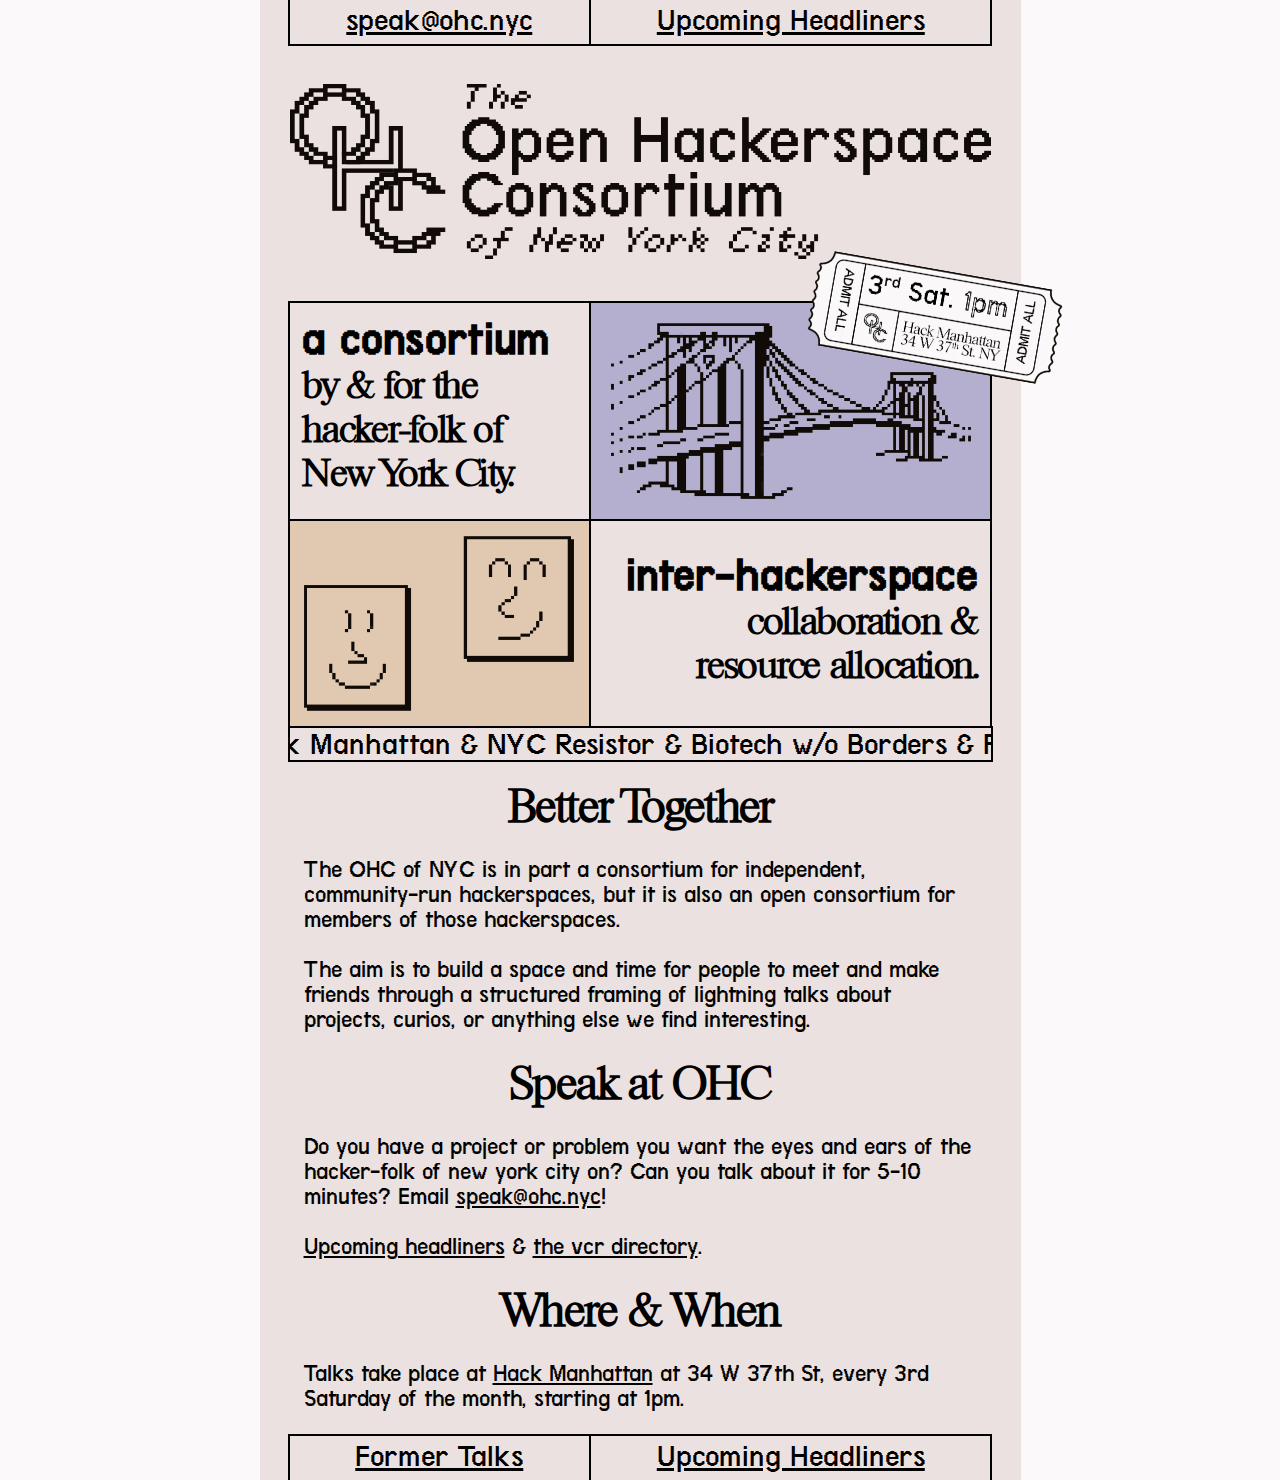
==== commit bb59081b: "Update index.html" ====
--- a/index.html
+++ b/index.html
@@ -85,7 +85,6 @@
             Talks take place at <a href="https://hackmanhattan.com">Hack Manhattan</a>
             at 34 W 37th St, every 3rd Saturday of the month, starting at 1pm.
         </p>
-        <p><a href="assets/OHCNYC.ics">ICS file</a> for those so inclined.</p>
     </div>
 
     <row>
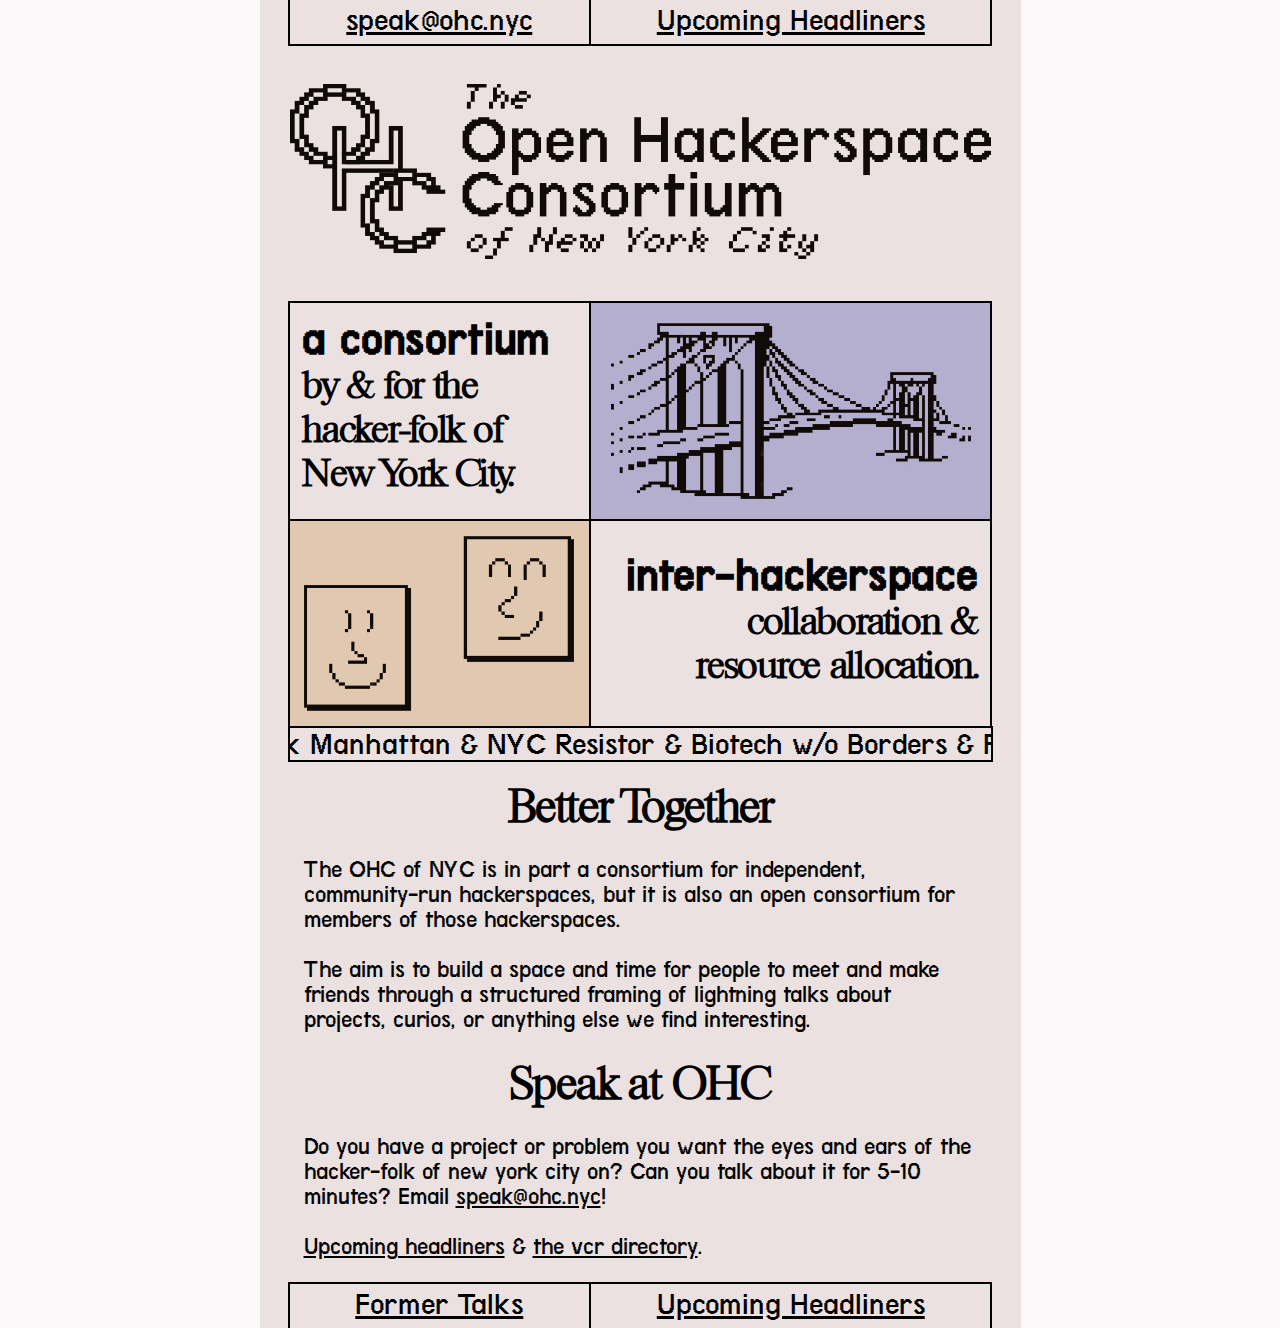
==== commit 8837e2f8: "Update index.html" ====
--- a/index.html
+++ b/index.html
@@ -20,7 +20,6 @@
         <a href="headliners">Upcoming Headliners</a>
     </row>
 
-    <img alt="a carnival style ticket that says: admit all 3rd Sat. 1PM Hack Manhattan 34 W 37th Street The Open Hackerspace Consortium of New York City a consortium by and for the hacker-folk of NYC for inter-space collaboration and resource allocation" class="ticket" src="assets/ticket.webp">
     <img class="logomark" src="assets/logomark.webp">
 
     <div class="hero">
@@ -80,11 +79,6 @@
             <a href="headliners">Upcoming headliners</a> &
             <a href="vcr/">the vcr directory</a>.
         </p>
-        <h1>Where & When</h1>
-        <p>
-            Talks take place at <a href="https://hackmanhattan.com">Hack Manhattan</a>
-            at 34 W 37th St, every 3rd Saturday of the month, starting at 1pm.
-        </p>
     </div>
 
     <row>
--- a/assets/css/index.css
+++ b/assets/css/index.css
@@ -124,9 +124,6 @@
   .ticket {
     display: none;
   }
-  a {
-    font-size: 4vw;
-  }
   .marquee {
     margin-top: 16px;
   }
